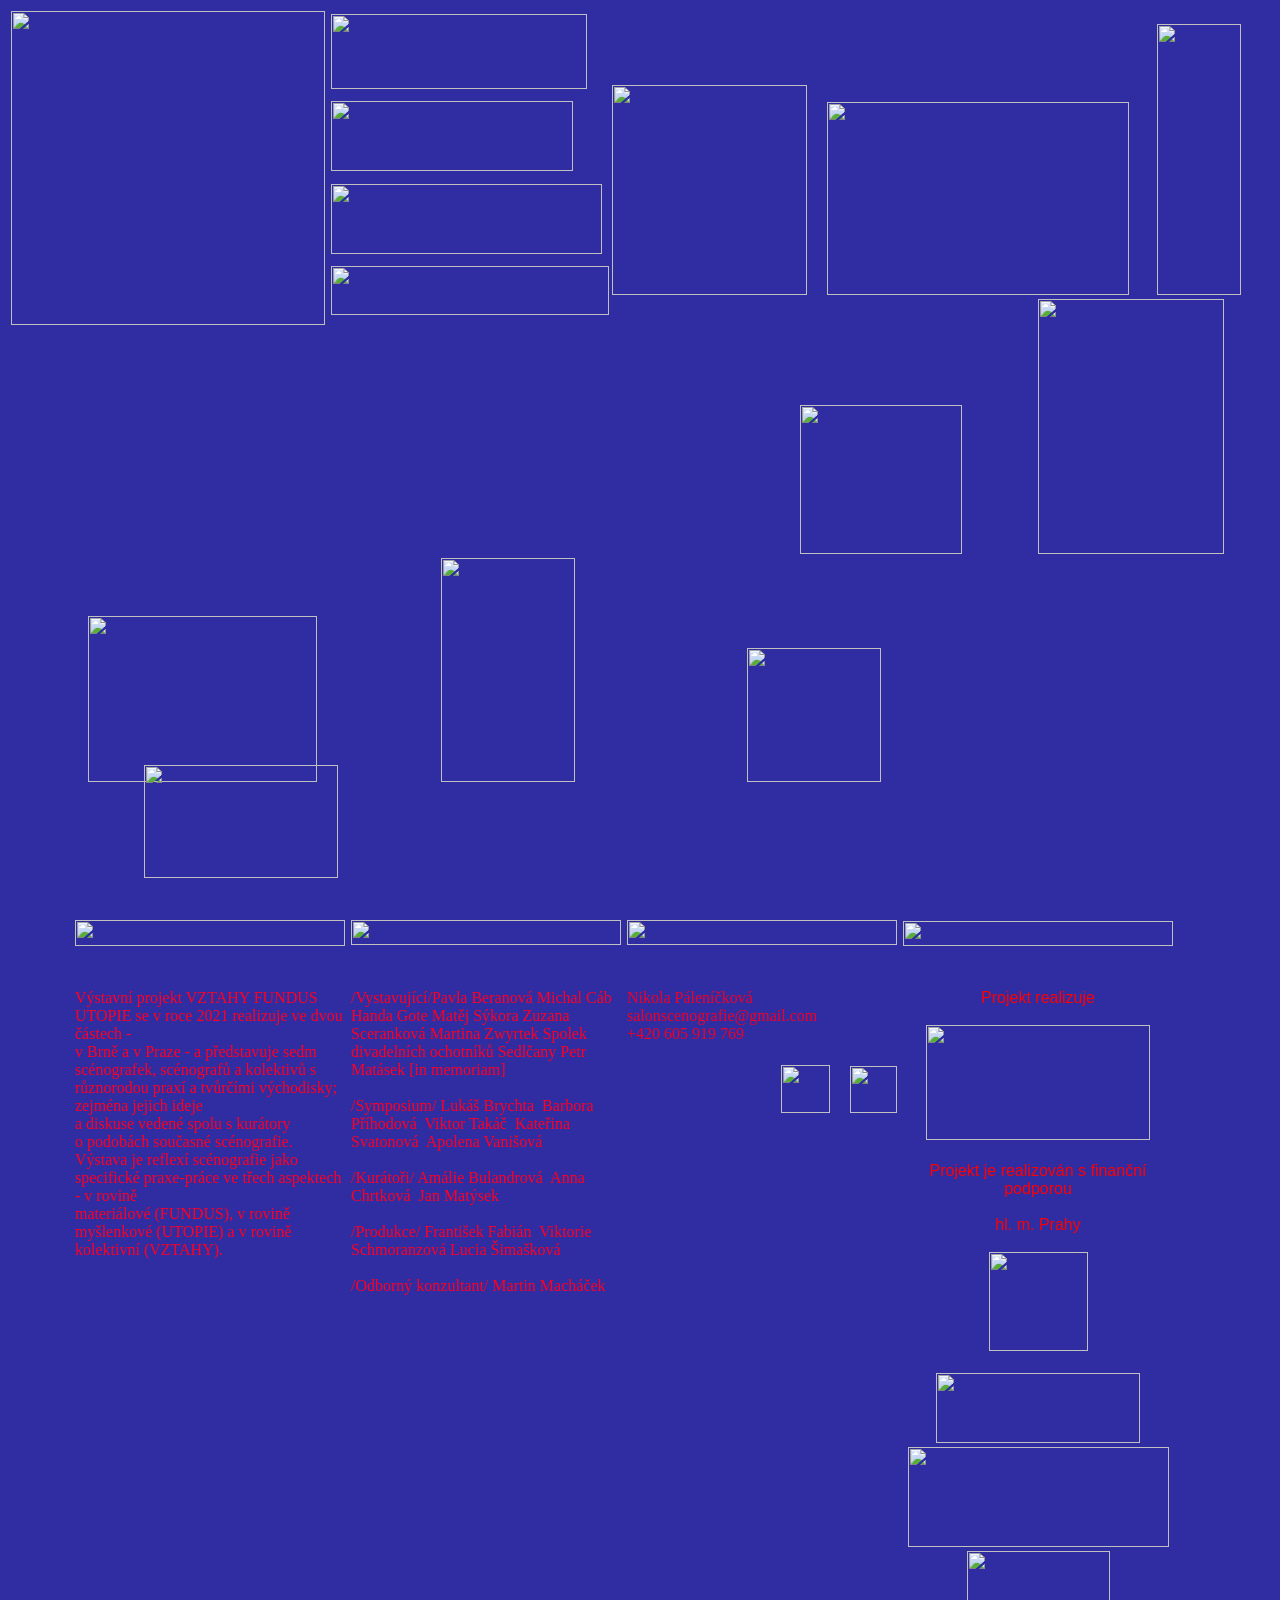
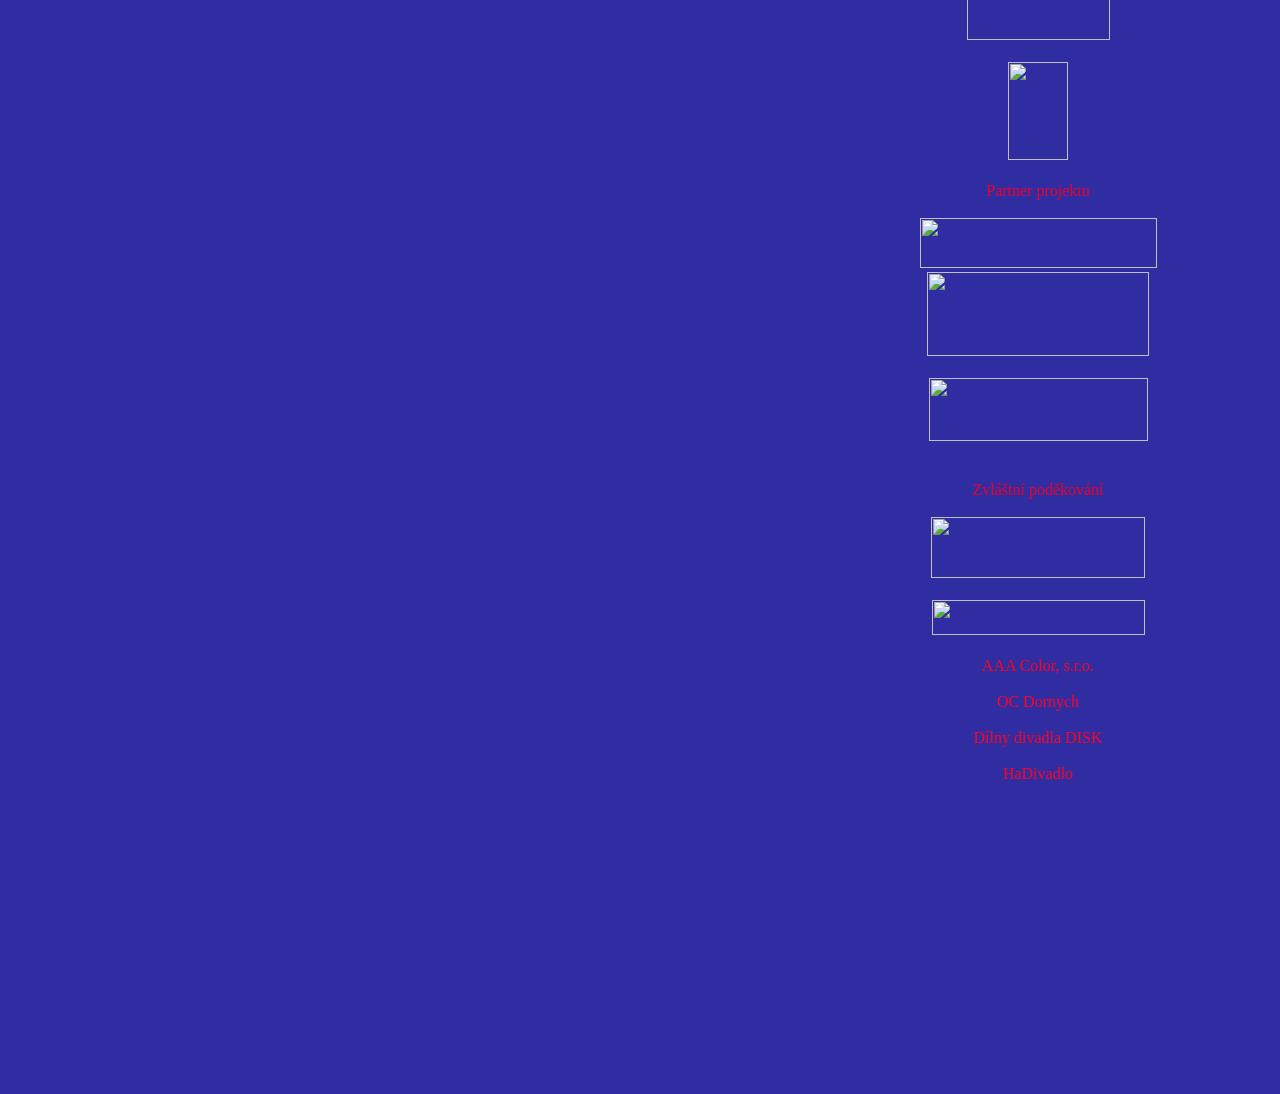
==== index.html @ d0ccf4d6 "Add files via upload" ====
<!DOCTYPE html><html>  <head>    <meta http-equiv="content-type" content="text/html; charset=windows-1252">    <title>VZTAHY FUNDUS UTOPIE Sal�n &#269;esk� sc�nografie</title>    <meta name="viewport" content="width=device-width, initial-scale=1.0">    <meta http-equiv="X-UA-Compatible" content="IE=edge,chrome=1">    <meta name="HandheldFriendly" content="true">    <link rel="stylesheet" type="text/css" href="basic.css">    <link type="text/css" rel="stylesheet" href="css-drag2-untitled.css">    <meta name="viewport" content="width=device-width, initial-scale=1">    <style>       @font-face {   font-family: myFirstFont;   src: url(Roobert-Regular.woff);}* {   font-family: myFirstFont;}      .loga {    width: 100%;    }    .row:after {    content: "";    display: table;    clear: both;    }           #box {  background-color: ;       width: 100%;  border: ;  padding: 0px;  margin: 20px;}.navigation{    height:100%;    background-color:#302da2;    position:relative;}                        </style> </head>  <body style="                                                                                                                                                                                                                          background-color:#302da2;">    <div style="position: fixed; z-index: -99; width: 100%; height: 100%"><iframe        src="https://www.youtube.com/embed/ByPYQpP7WYk?autoplay=1&amp;loop=1&amp;&amp;mute=1;"        height="100%"        frameborder="0"        width="100%"></iframe>&nbsp;
      &nbsp;&nbsp; </div>    <div>      <table style="float: left">        <tbody>          <tr>            <td style="text-align: left;"><img src="nadpis%20H1.png" alt="" style="width: 314px; height: 314px;"></td>          </tr>        </tbody>      </table>      <table>      </table>      <table style="float: left; width: 264px; height: 316px;" border="0">        <tbody>          <tr>            <td style="text-align: left;"><img src="rozdeleny%20text%20klikaci.png"                alt=""                style="width: 256px; height: 75px;"></td>          </tr>          <tr>            <td style="width: 456px; text-align: left;"><a href="Vztahy%20Fundus%20Utopie%20Praha.html"><img                  src="text%20na%20homapage_2%20proklik_vystava%20Praha.png"                  alt=""                  style="width: 242px; height: 70px;"></a></td>          </tr>          <tr>            <td><a href="Vy%CC%81stava.html"><img src="text%20na%20homapage_3%20proklik_vystava%20brno.png"                  alt=""                  style="width: 271px; height: 70px;"></a></td>          </tr>          <tr>            <td><a href="Sympozium%20poloc%CC%8Cas%20rozpadu%205.1.html"><img src="text%20na%20homapage_4proklik_symposium.png"                  alt=""                  style="width: 278px; height: 49px;"></a></td>          </tr>        </tbody>      </table>      <p style="text-align: left;"><a href="Handa%20Gote.html"><img src="Handa%20Gote.png"            alt=""            style="width: 195px; height: 210px;"></a>&nbsp;
        &nbsp;&nbsp; <a href="Zuzana%20Scerankova.html"><img src="Zuzana%20Scerankova.png"            alt=""            style="width: 302px; height: 193px;"></a>&nbsp;&nbsp;&nbsp;&nbsp;&nbsp;&nbsp;
        <a href="Pavla%20Beranova%CC%81.html"><img src="Pavla%20Beranova.png" alt=""            style="width: 84px; height: 271px;"></a>&nbsp;&nbsp;&nbsp;&nbsp;&nbsp;&nbsp;&nbsp;&nbsp;&nbsp;&nbsp;&nbsp;&nbsp;&nbsp;&nbsp;&nbsp;&nbsp;&nbsp;&nbsp;&nbsp;&nbsp;&nbsp;&nbsp;&nbsp;&nbsp;&nbsp;&nbsp;&nbsp;&nbsp;&nbsp;&nbsp;&nbsp;&nbsp;&nbsp;&nbsp;&nbsp;&nbsp;&nbsp;&nbsp;&nbsp;&nbsp;&nbsp;&nbsp;&nbsp;&nbsp;&nbsp;&nbsp;
        <a href="Michal%20Ca%CC%81b.html"><img src="Michal%20Cab.png" alt="" style="width: 162px; height: 149px;"></a>&nbsp;&nbsp;&nbsp;&nbsp;&nbsp;&nbsp;&nbsp;&nbsp;&nbsp;&nbsp;&nbsp;&nbsp;&nbsp;&nbsp;&nbsp;&nbsp;&nbsp;&nbsp;
        <a href="Mate%CC%8Cj%20Sy%CC%81kora.html"><img src="Matej%20Sykora.png"            alt=""            style="width: 186px; height: 255px;"></a>&nbsp;&nbsp;&nbsp;
        &nbsp; &nbsp; &nbsp; &nbsp; &nbsp; &nbsp; &nbsp; &nbsp; &nbsp; &nbsp;        &nbsp; &nbsp; &nbsp; &nbsp; <a href="Martina%20Zwyrtek.html"><img src="Martina%20Zwyrtek.png"            alt=""            style="width: 229px; height: 166px;"></a>&nbsp;
        &nbsp; &nbsp; &nbsp; &nbsp; &nbsp; &nbsp; &nbsp; &nbsp; &nbsp; &nbsp;        &nbsp; &nbsp; &nbsp;&nbsp;&nbsp;&nbsp; <a href="Ochotni%CC%81ci%20Sedlc%CC%8Cany.html"><img            src="Spolek%20Seldcany.png"            alt=""            style="width: 134px; height: 224px;"></a>&nbsp;&nbsp;&nbsp;&nbsp;&nbsp;&nbsp;&nbsp;&nbsp;&nbsp;&nbsp;&nbsp;&nbsp;&nbsp;&nbsp;&nbsp;&nbsp;&nbsp;&nbsp;&nbsp;&nbsp;&nbsp;&nbsp;&nbsp;&nbsp;&nbsp;&nbsp;&nbsp;&nbsp;&nbsp;&nbsp;&nbsp;&nbsp;&nbsp;&nbsp;&nbsp;&nbsp;&nbsp;&nbsp;&nbsp;&nbsp;&nbsp;&nbsp;
        <a href="Petr%20Mata%CC%81sek.html"><img src="Petr%20Matasek.png" alt=""            style="width: 134px; height: 134px;"></a></p>    </div>    <div><br>    </div>    <div>      &nbsp;&nbsp;&nbsp;&nbsp;&nbsp;&nbsp;&nbsp;&nbsp;&nbsp;&nbsp;&nbsp;&nbsp;&nbsp;&nbsp;&nbsp;&nbsp;&nbsp;&nbsp;&nbsp;&nbsp;&nbsp;&nbsp;
      <div class="navigation">        <div id="box">          <div> </div>          <br>          <div class="alert"><br>            <div class="row" style="margin-top: -157px; margin-left: 44px;">              <div class="column left" style="margin-left: 13px; width: 326px; margin-top: 67px;">                <div style="text-align: justify;"><span style="color: #ff0422;"><br>                  </span></div>                <div style="text-align: justify;"><span style="color: #ff0422;"><br>                  </span></div>                <div style="text-align: justify;"><br>                </div>                <div style="text-align: justify;"><br>                  <div><br>                    <br>                    <br>                    <br>                  </div>                </div>                <div style="text-align: justify;"><span style="color: #ff0422;"><br>                  </span></div>                <div style="text-align: justify;"><span style="color: #ff0422;"><br>                  </span></div>                <div style="text-align: justify;"><span style="color: #ff0422;"><br>                  </span></div>                <div style="text-align: justify;"><span style="color: #ff0422;"><br>                  </span></div>                <div style="text-align: justify;"><span style="color: #ff0422;"><br>                  </span></div>                <div style="text-align: justify;"><span style="color: #ff0422;"><br>                  </span></div>                <div style="text-align: justify;"><span style="color: #ff0422;"><br>                  </span></div>                <div style="text-align: justify;"><span style="color: #ff0422;"><br>                  </span></div>                <div style="text-align: justify;"><span style="color: #ff0422;"><br>                  </span></div>                <br>              </div>              <div style="text-align: justify;"><span style="color: #ff0422;"><br>                </span></div>              <div style="text-align: justify;"><span style="color: #ff0422;"><br>                </span></div>              <div style="text-align: justify;"><span style="color: #ff0422;"><br>                </span></div>              <span style="color: #ff0022;"><br>              </span></div>            <div class="row" style="margin-top: -157px; margin-left: 44px;"><span                style="color: #ff0022;"><br>              </span></div>            <div class="row" style="margin-top: -157px; margin-left: 44px;"><span                style="color: #ff0022;"><br>              </span></div>            <div class="row" style="margin-top: -157px; margin-left: 44px;"><span                style="color: #ff0022;">&nbsp;&nbsp;
                &nbsp; &nbsp; &nbsp; &nbsp; &nbsp; &nbsp; &nbsp;&nbsp; </span><span                style="color: rgb(255, 4, 34); font-family: myFirstFont; font-size: medium; font-style: normal; font-variant-ligatures: normal; font-variant-caps: normal; font-weight: 400; letter-spacing: normal; orphans: 2; text-align: center; text-indent: 0px; text-transform: none; white-space: normal; widows: 2; word-spacing: 0px; -webkit-text-stroke-width: 0px; background-color: rgb(48, 45, 162); text-decoration-thickness: initial; text-decoration-style: initial; text-decoration-color: initial; display: inline !important; float: none;"><a                  href="Sce%CC%81nograficke%CC%81%20album.html"><img                    src="scenograficke%20album_button.png"                    alt=""                    style="width: 194px; height: 113px;"></a></span><span                style="color: #ff0422;"></span>              <div>                <table style="float: left; width: 246px; height: 363px;" border="0">                  <tbody>                    <tr>                      <td style="text-align: left; height: 99.5px; margin-left: -53px;"><img                          src="o%20projektu.png"                          alt=""                          style="width: 270px; height: 26px;"></td>                    </tr>                    <tr>                      <td style="margin-left: -45px; width: 287px;"><span style="color: #ff0022;">V�stavn�
                          projekt VZTAHY FUNDUS UTOPIE se v roce 2021 realizuje                          ve dvou &#269;�stech - <br>                          v Brn&#283; a v Praze - a p&#345;edstavuje sedm sc�nografek,                          sc�nograf&#367; a kolektiv&#367; s r&#367;znorodou prax� a tv&#367;r&#269;�mi                          v�chodisky; zejm�na jejich ideje <br>                          a diskuse veden� spolu s kur�tory <br>                          o podob�ch sou&#269;asn� sc�nografie.<br>                          V�stava je reflex� sc�nografie jako specifick�                          praxe-pr�ce ve t&#345;ech aspektech - v rovin&#283;<br>                          materi�lov� (FUNDUS), v rovin&#283; my�lenkov� (UTOPIE) a v                          rovin&#283; kolektivn� (VZTAHY).</span><br>                      </td>                    </tr>                  </tbody>                </table>                <table style="float: left; width: 236px;" border="0">                  <tbody>                    <tr>                      <td style="text-align: center; height: 99.5px;"><img src="tym.png"                          alt=""                          style="width: 270px; height: 25px;"></td>                    </tr>                    <tr>                      <td><span style="color: #ff0022;">/Vystavuj�c�/Pavla                          Beranov� Michal C�b Handa Gote Mat&#283;j S�kora Zuzana                          Scerankov� Martina Zwyrtek Spolek divadeln�ch                          ochotn�k&#367; Sedl&#269;any Petr Mat�sek [in memoriam] <br>                          <br>                          /Symposium/&#8232;Luk� Brychta&#8232; Barbora P&#345;�hodov�&#8232; Viktor                          Tak�&#269; &#8232;Kate&#345;ina Svatonov�&#8232; Apolena Vani�ov� <br>                          <br>                          /Kur�to&#345;i/&#8232;Am�lie Bulandrov�&#8232; Anna Chrtkov�&#8232; Jan                          Mat�sek <br>                          <br>                          /Produkce/&#8232;Franti�ek Fabi�n&#8232; Viktorie Schmoranzov�                          Lucia �ima�kov� <br>                          <br>                          /Odborn� konzultant/ Martin Mach�&#269;ek </span><span style="color: #ff0022;"></span><br>                      </td>                    </tr>                  </tbody>                </table>                <table style="float: left; width: 219px;" border="0">                  <tbody>                    <tr>                      <td style="text-align: center; height: 99.5px;"><img src="kontakt%20pro%20media.png"                          alt=""                          style="width: 270px; height: 25px;"></td>                    </tr>                    <tr>                      <td><span style="color: #ef0028;">Nikola P�len�&#269;kov�<br>                          salonscenografie@gmail.com<br>                          +420 605 919 769<br>                          &nbsp; </span><br>                      </td>                    </tr>                    <tr>                      <td style="text-align: right;"><a href="https://www.facebook.com/events/3943953302360945"                          target="_blank"><img                            src="facebook.png"                            alt=""                            style="width: 49px; height: 48px;"></a>&nbsp;&nbsp;&nbsp;&nbsp;
                        <a href="https://www.instagram.com/salon_ceske_scenografie/"                          target="_blank"><img                            src="instagram.png"                            alt=""                            style="width: 47px; height: 47px;"></a></td>                    </tr>                  </tbody>                </table>                <table style="float: left; width: 276px; height: 1373px;" border="0">                  <tbody>                    <tr>                      <td style="text-align: center; height: 100.167px;"><img src="partneri.png"                          alt=""                          style="width: 270px; height: 25px;"></td>                    </tr>                    <tr>                      <td style="width: 456px; text-align: center; height: 1261px;">                        <b style="font-weight:normal;" id="docs-internal-guid-89a474a0-7fff-2662-9bb1-04588af0dae1"><spanstyle="font-size:12pt;font-family:Arial;color:#ff0000;background-color:transparent;font-weight:400;font-style:normal;font-variant:normal;text-decoration:none;vertical-align:baseline;white-space:pre;white-space:pre-wrap;">Projekt realizuje<br><br><imgsrc="cosfad.png"alt=""style="width: 224px; height: 115px;"><br><br>Projekt je realizov�n s finan&#269;n� podporou<br><br>hl. m. Prahy<br><br><imgsrc="Logo_Praha.png"alt=""style="width: 99px; height: 99px;"><br><br></span></b><img                          src="statni%20fond%20kultury%20cr.png"                          alt=""                          style="width: 204px; height: 70px;"><img                          src="ministerstvo%20kultury.png"                          alt=""                          style="width: 261px; height: 100px;"><img                          src="logo%20IDU.png"                          alt=""                          style="width: 143px; height: 89px;"><br>                        <br>                        <img src="Perform%20%28projekt%20je%20realizovan%20za%20podpory%29.png"                          alt=""                          style="width: 60px; height: 98px;"><br>                        <br>                        <span style="font-family: myFirstFont; font-size: medium; font-style: normal; font-variant-ligatures: normal; font-variant-caps: normal; font-weight: 400; letter-spacing: normal; orphans: 2; text-align: center; text-indent: 0px; text-transform: none; white-space: normal; widows: 2; word-spacing: 0px; -webkit-text-stroke-width: 0px; background-color: rgb(48, 45, 162); text-decoration-thickness: initial; text-decoration-style: initial; text-decoration-color: initial; color: rgb(239, 0, 40);">Par</span><span                          style="font-family: myFirstFont; font-size: medium; font-style: normal; font-variant-ligatures: normal; font-variant-caps: normal; font-weight: 400; letter-spacing: normal; orphans: 2; text-align: center; text-indent: 0px; text-transform: none; white-space: normal; widows: 2; word-spacing: 0px; -webkit-text-stroke-width: 0px; background-color: rgb(48, 45, 162); text-decoration-thickness: initial; text-decoration-style: initial; text-decoration-color: initial; color: rgb(239, 0, 40);">tner
                          p</span><span style="font-family: myFirstFont; font-size: medium; font-style: normal; font-variant-ligatures: normal; font-variant-caps: normal; font-weight: 400; letter-spacing: normal; orphans: 2; text-align: center; text-indent: 0px; text-transform: none; white-space: normal; widows: 2; word-spacing: 0px; -webkit-text-stroke-width: 0px; background-color: rgb(48, 45, 162); text-decoration-thickness: initial; text-decoration-style: initial; text-decoration-color: initial; color: rgb(239, 0, 40);">roje</span><span                          style="font-family: myFirstFont; font-size: medium; font-style: normal; font-variant-ligatures: normal; font-variant-caps: normal; font-weight: 400; letter-spacing: normal; orphans: 2; text-align: center; text-indent: 0px; text-transform: none; white-space: normal; widows: 2; word-spacing: 0px; -webkit-text-stroke-width: 0px; background-color: rgb(48, 45, 162); text-decoration-thickness: initial; text-decoration-style: initial; text-decoration-color: initial; color: rgb(239, 0, 40);">ktu<br>                          <br>                          <img src="logo_Alta.png" alt="" style="width: 237px; height: 50px;"><br>                        </span><img src="teren.png" alt="" style="width: 222px; height: 84px;"><br>                        <br>                        <img src="CED%20%28partner%20projektu%29%20kopie.png" alt=""                          style="width: 219px; height: 63px;"><br>                        <span style="color: rgb(239, 0, 40); font-family: myFirstFont; font-size: medium; font-style: normal; font-variant-ligatures: normal; font-variant-caps: normal; font-weight: 400; letter-spacing: normal; orphans: 2; text-align: center; text-indent: 0px; text-transform: none; white-space: normal; widows: 2; word-spacing: 0px; -webkit-text-stroke-width: 0px; background-color: rgb(48, 45, 162); text-decoration-thickness: initial; text-decoration-style: initial; text-decoration-color: initial; display: inline !important; float: none;"><br>                          <br>                        </span><span style="color: rgb(239, 0, 40); font-family: myFirstFont; font-size: medium; font-style: normal; font-variant-ligatures: normal; font-variant-caps: normal; font-weight: 400; letter-spacing: normal; orphans: 2; text-align: center; text-indent: 0px; text-transform: none; white-space: normal; widows: 2; word-spacing: 0px; -webkit-text-stroke-width: 0px; background-color: rgb(48, 45, 162); text-decoration-thickness: initial; text-decoration-style: initial; text-decoration-color: initial; display: inline !important; float: none;">Zvl�tn�
                          pod&#283;kov�n�<br>                          <br>                        </span><img src="NdB.png" alt="" style="width: 214px; height: 61px;"><br>                        <br>                        <img src="logoND_cervena.png" alt="" style="width: 213px; height: 35px;"><br>                        <span style="color: rgb(255, 4, 34); font-family: myFirstFont; font-size: medium; font-style: normal; font-variant-ligatures: normal; font-variant-caps: normal; font-weight: 400; letter-spacing: normal; orphans: 2; text-align: center; text-indent: 0px; text-transform: none; white-space: normal; widows: 2; word-spacing: 0px; -webkit-text-stroke-width: 0px; background-color: rgb(48, 45, 162); text-decoration-thickness: initial; text-decoration-style: initial; text-decoration-color: initial; display: inline !important; float: none;"><br>                          AAA Color, s.r.o.<br>                          <br>                          OC Dornych <br>                          <br>                          D�lny divadla DISK<br>                          <br>                          HaDivadlo<br>                          <br>                          <br>                          <br>                          <br>                          <br>                          <br>                          <br>                          <br>                          <br>                          <br>                          <br>                          <br>                          <br>                          <br>                          <br>                          <br>                        </span></td>                    </tr>                  </tbody>                </table>              </div>            </div>          </div>        </div>      </div>    </div>  </body></html>
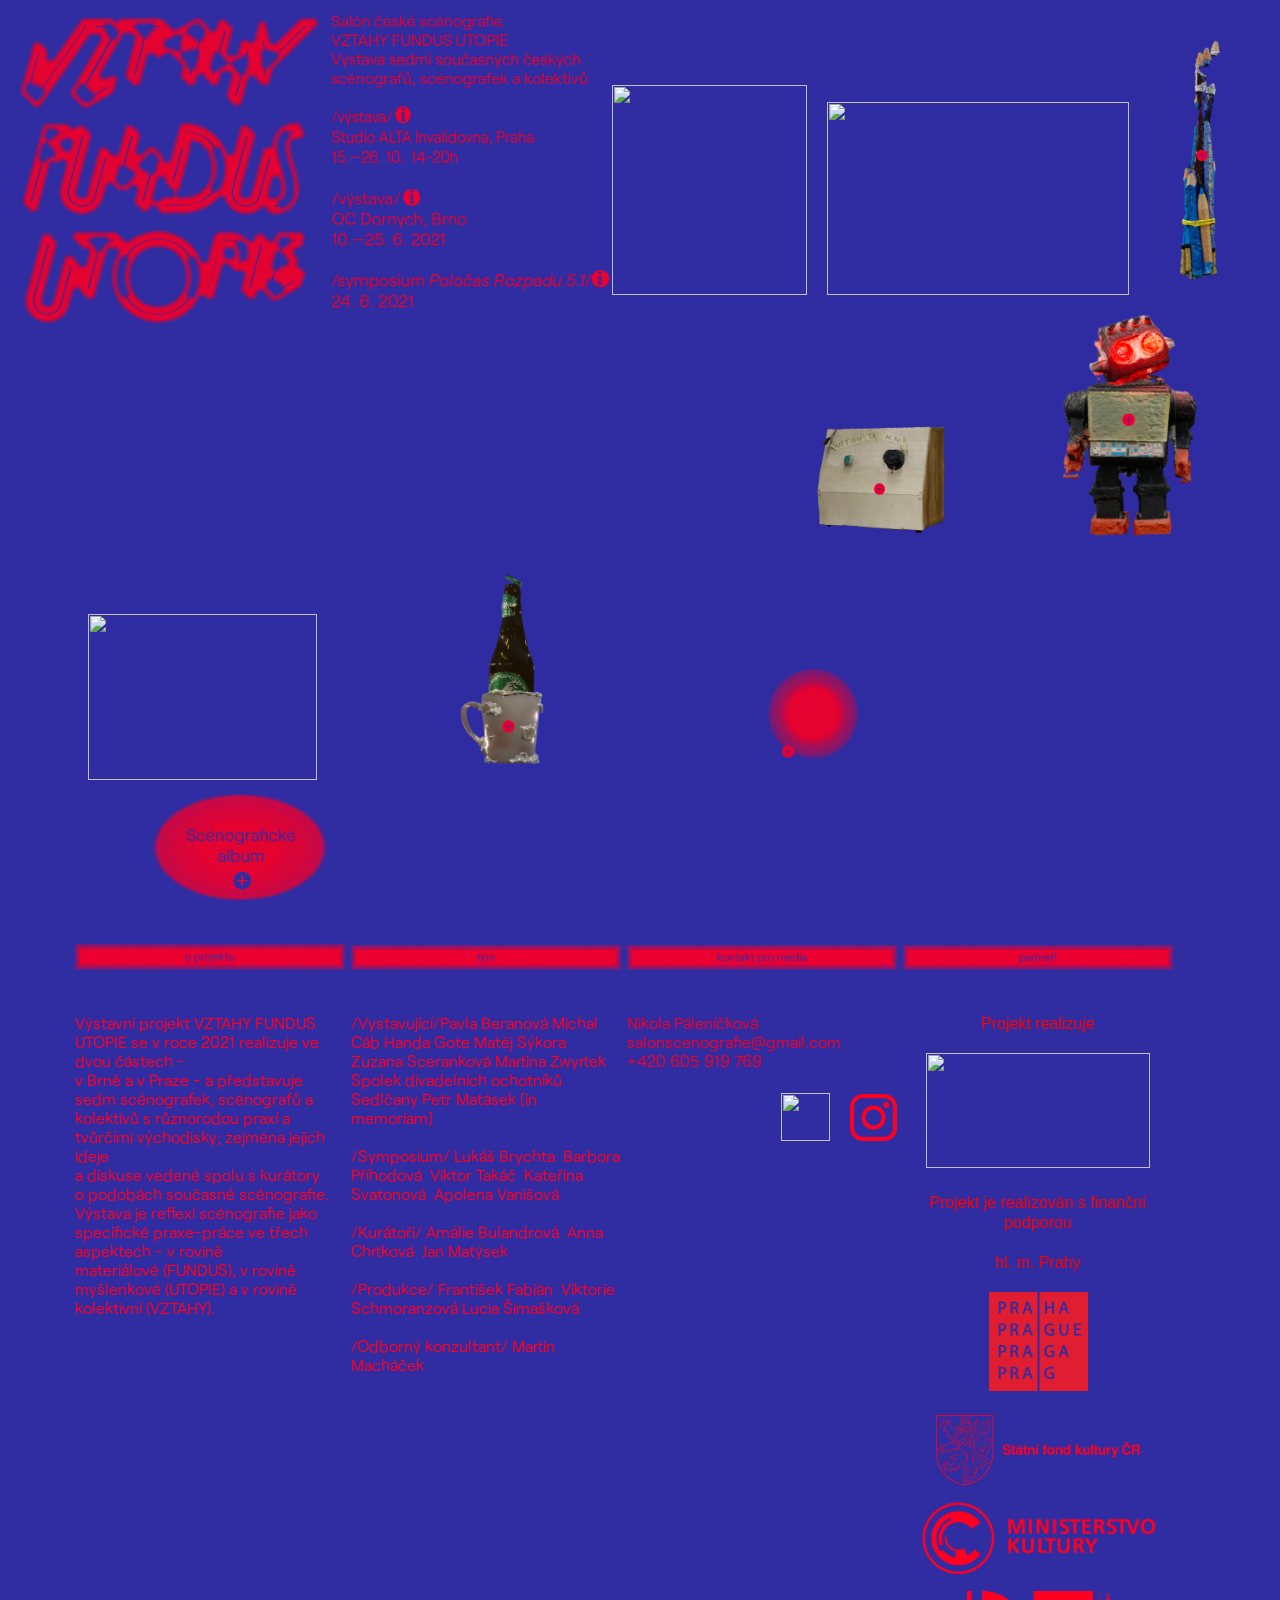
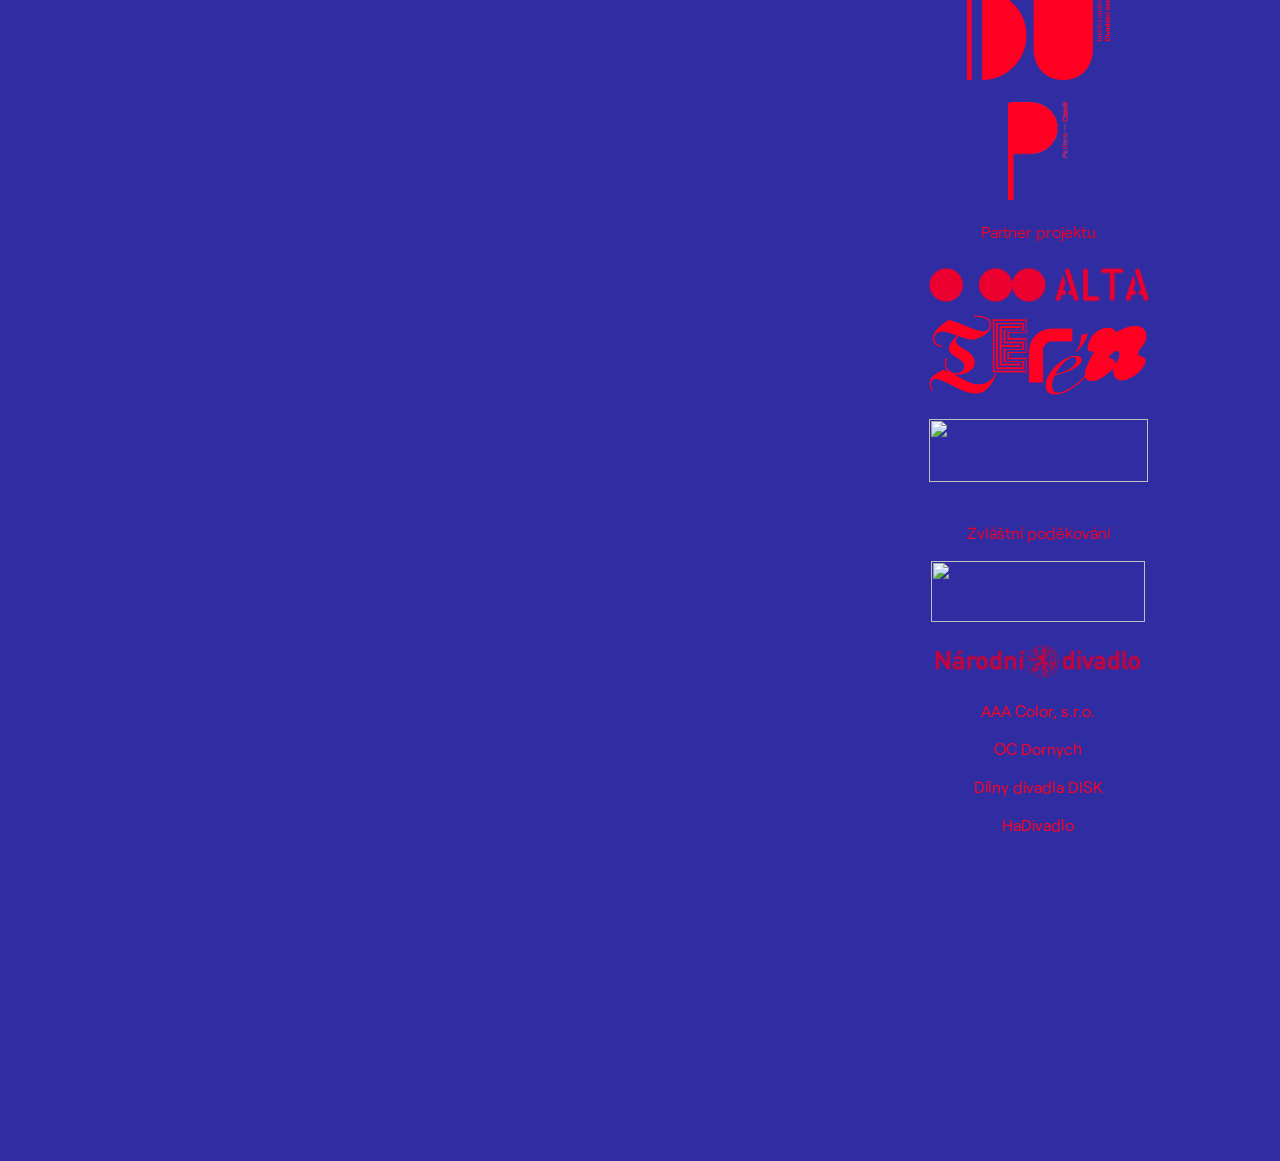
==== commit 546ac993: "Add files via upload" ====
--- a/index.html
+++ b/index.html
@@ -1,354 +1,354 @@
-<!DOCTYPE html>-<html>-  <head>-    <meta http-equiv="content-type" content="text/html; charset=windows-1252">-    <title>VZTAHY FUNDUS UTOPIE Sal�n &#269;esk� sc�nografie</title>-    <meta name="viewport" content="width=device-width, initial-scale=1.0">-    <meta http-equiv="X-UA-Compatible" content="IE=edge,chrome=1">-    <meta name="HandheldFriendly" content="true">-    <link rel="stylesheet" type="text/css" href="basic.css">-    <link type="text/css" rel="stylesheet" href="css-drag2-untitled.css">-    <meta name="viewport" content="width=device-width, initial-scale=1">-    <style> -      -@font-face {-   font-family: myFirstFont;-   src: url(Roobert-Regular.woff);-}--* {-   font-family: myFirstFont;-}-      --.loga {-    width: 100%;-    }--    .row:after {-    content: "";-    display: table;-    clear: both;-    }-      -     #box {-  background-color: ;-       width: 100%;-  border: ;-  padding: 0px;-  margin: 20px;-}-.navigation{-    height:100%;-    background-color:#302da2;-    position:relative;-}-      -      ----      -      ---</style> </head>-  <body style="                                                                                                                                                                                                                          background-color:#302da2;">-    <div style="position: fixed; z-index: -99; width: 100%; height: 100%"><iframe-        src="https://www.youtube.com/embed/ByPYQpP7WYk?autoplay=1&amp;loop=1&amp;&amp;mute=1;"-        height="100%"-        frameborder="0"+<!DOCTYPE html>
+<html>
+  <head>
+    <meta http-equiv="content-type" content="text/html; charset=windows-1252">
+    <title>VZTAHY FUNDUS UTOPIE Sal�n &#269;esk� sc�nografie</title>
+    <meta name="viewport" content="width=device-width, initial-scale=1.0">
+    <meta http-equiv="X-UA-Compatible" content="IE=edge,chrome=1">
+    <meta name="HandheldFriendly" content="true">
+    <link rel="stylesheet" type="text/css" href="basic.css">
+    <link type="text/css" rel="stylesheet" href="css-drag2-untitled.css">
+    <meta name="viewport" content="width=device-width, initial-scale=1">
+    <style> 
+      
+@font-face {
+   font-family: myFirstFont;
+   src: url(Roobert-Regular.woff);
+}
+
+* {
+   font-family: myFirstFont;
+}
+      
+
+.loga {
+    width: 100%;
+    }
+
+    .row:after {
+    content: "";
+    display: table;
+    clear: both;
+    }
+      
+     #box {
+  background-color: ;
+       width: 100%;
+  border: ;
+  padding: 0px;
+  margin: 20px;
+}
+.navigation{
+    height:100%;
+    background-color:#302da2;
+    position:relative;
+}
+      
+      
+
+
+
+      
+      
+
+
+</style> </head>
+  <body style="                                                                                                                                                                                                                          background-color:#302da2;">
+    <div style="position: fixed; z-index: -99; width: 100%; height: 100%"><iframe
+        src="https://www.youtube.com/embed/ByPYQpP7WYk?autoplay=1&amp;loop=1&amp;&amp;mute=1;"
+        height="100%"
+        frameborder="0"
         width="100%"></iframe>&nbsp;
-      &nbsp;&nbsp; </div>-    <div>-      <table style="float: left">-        <tbody>-          <tr>-            <td style="text-align: left;"><img src="nadpis%20H1.png" alt="" style="width: 314px; height: 314px;"></td>-          </tr>-        </tbody>-      </table>-      <table>-      </table>-      <table style="float: left; width: 264px; height: 316px;" border="0">-        <tbody>-          <tr>-            <td style="text-align: left;"><img src="rozdeleny%20text%20klikaci.png"-                alt=""-                style="width: 256px; height: 75px;"></td>-          </tr>-          <tr>-            <td style="width: 456px; text-align: left;"><a href="Vztahy%20Fundus%20Utopie%20Praha.html"><img-                  src="text%20na%20homapage_2%20proklik_vystava%20Praha.png"-                  alt=""-                  style="width: 242px; height: 70px;"></a></td>-          </tr>-          <tr>-            <td><a href="Vy%CC%81stava.html"><img src="text%20na%20homapage_3%20proklik_vystava%20brno.png"-                  alt=""-                  style="width: 271px; height: 70px;"></a></td>-          </tr>-          <tr>-            <td><a href="Sympozium%20poloc%CC%8Cas%20rozpadu%205.1.html"><img src="text%20na%20homapage_4proklik_symposium.png"-                  alt=""-                  style="width: 278px; height: 49px;"></a></td>-          </tr>-        </tbody>-      </table>-      <p style="text-align: left;"><a href="Handa%20Gote.html"><img src="Handa%20Gote.png"-            alt=""+      &nbsp;&nbsp; </div>
+    <div>
+      <table style="float: left">
+        <tbody>
+          <tr>
+            <td style="text-align: left;"><img src="nadpis%20H1.png" alt="" style="width: 314px; height: 314px;"></td>
+          </tr>
+        </tbody>
+      </table>
+      <table>
+      </table>
+      <table style="float: left; width: 264px; height: 316px;" border="0">
+        <tbody>
+          <tr>
+            <td style="text-align: left;"><img src="rozdeleny%20text%20klikaci.png"
+                alt=""
+                style="width: 256px; height: 75px;"></td>
+          </tr>
+          <tr>
+            <td style="width: 456px; text-align: left;"><a href="Vztahy%20Fundus%20Utopie%20Praha.html"><img
+                  src="text%20na%20homapage_2%20proklik_vystava%20Praha.png"
+                  alt=""
+                  style="width: 242px; height: 70px;"></a></td>
+          </tr>
+          <tr>
+            <td><a href="Vy%CC%81stava.html"><img src="text%20na%20homapage_3%20proklik_vystava%20brno.png"
+                  alt=""
+                  style="width: 271px; height: 70px;"></a></td>
+          </tr>
+          <tr>
+            <td><a href="Sympozium%20poloc%CC%8Cas%20rozpadu%205.1.html"><img src="text%20na%20homapage_4proklik_symposium.png"
+                  alt=""
+                  style="width: 278px; height: 49px;"></a></td>
+          </tr>
+        </tbody>
+      </table>
+      <p style="text-align: left;"><a href="Handa%20Gote.html"><img src="Handa%20Gote.png"
+            alt=""
             style="width: 195px; height: 210px;"></a>&nbsp;
-        &nbsp;&nbsp; <a href="Zuzana%20Scerankova.html"><img src="Zuzana%20Scerankova.png"-            alt=""+        &nbsp;&nbsp; <a href="Zuzana%20Scerankova.html"><img src="Zuzana%20Scerankova.png"
+            alt=""
             style="width: 302px; height: 193px;"></a>&nbsp;&nbsp;&nbsp;&nbsp;&nbsp;&nbsp;
-        <a href="Pavla%20Beranova%CC%81.html"><img src="Pavla%20Beranova.png" alt=""+        <a href="Pavla%20Beranova%CC%81.html"><img src="Pavla%20Beranova.png" alt=""
             style="width: 84px; height: 271px;"></a>&nbsp;&nbsp;&nbsp;&nbsp;&nbsp;&nbsp;&nbsp;&nbsp;&nbsp;&nbsp;&nbsp;&nbsp;&nbsp;&nbsp;&nbsp;&nbsp;&nbsp;&nbsp;&nbsp;&nbsp;&nbsp;&nbsp;&nbsp;&nbsp;&nbsp;&nbsp;&nbsp;&nbsp;&nbsp;&nbsp;&nbsp;&nbsp;&nbsp;&nbsp;&nbsp;&nbsp;&nbsp;&nbsp;&nbsp;&nbsp;&nbsp;&nbsp;&nbsp;&nbsp;&nbsp;&nbsp;
         <a href="Michal%20Ca%CC%81b.html"><img src="Michal%20Cab.png" alt="" style="width: 162px; height: 149px;"></a>&nbsp;&nbsp;&nbsp;&nbsp;&nbsp;&nbsp;&nbsp;&nbsp;&nbsp;&nbsp;&nbsp;&nbsp;&nbsp;&nbsp;&nbsp;&nbsp;&nbsp;&nbsp;
-        <a href="Mate%CC%8Cj%20Sy%CC%81kora.html"><img src="Matej%20Sykora.png"-            alt=""+        <a href="Mate%CC%8Cj%20Sy%CC%81kora.html"><img src="Matej%20Sykora.png"
+            alt=""
             style="width: 186px; height: 255px;"></a>&nbsp;&nbsp;&nbsp;
-        &nbsp; &nbsp; &nbsp; &nbsp; &nbsp; &nbsp; &nbsp; &nbsp; &nbsp; &nbsp;-        &nbsp; &nbsp; &nbsp; &nbsp; <a href="Martina%20Zwyrtek.html"><img src="Martina%20Zwyrtek.png"-            alt=""+        &nbsp; &nbsp; &nbsp; &nbsp; &nbsp; &nbsp; &nbsp; &nbsp; &nbsp; &nbsp;
+        &nbsp; &nbsp; &nbsp; &nbsp; <a href="Martina%20Zwyrtek.html"><img src="Martina%20Zwyrtek.png"
+            alt=""
             style="width: 229px; height: 166px;"></a>&nbsp;
-        &nbsp; &nbsp; &nbsp; &nbsp; &nbsp; &nbsp; &nbsp; &nbsp; &nbsp; &nbsp;-        &nbsp; &nbsp; &nbsp;&nbsp;&nbsp;&nbsp; <a href="Ochotni%CC%81ci%20Sedlc%CC%8Cany.html"><img-            src="Spolek%20Seldcany.png"-            alt=""+        &nbsp; &nbsp; &nbsp; &nbsp; &nbsp; &nbsp; &nbsp; &nbsp; &nbsp; &nbsp;
+        &nbsp; &nbsp; &nbsp;&nbsp;&nbsp;&nbsp; <a href="Ochotni%CC%81ci%20Sedlc%CC%8Cany.html"><img
+            src="Spolek%20Seldcany.png"
+            alt=""
             style="width: 134px; height: 224px;"></a>&nbsp;&nbsp;&nbsp;&nbsp;&nbsp;&nbsp;&nbsp;&nbsp;&nbsp;&nbsp;&nbsp;&nbsp;&nbsp;&nbsp;&nbsp;&nbsp;&nbsp;&nbsp;&nbsp;&nbsp;&nbsp;&nbsp;&nbsp;&nbsp;&nbsp;&nbsp;&nbsp;&nbsp;&nbsp;&nbsp;&nbsp;&nbsp;&nbsp;&nbsp;&nbsp;&nbsp;&nbsp;&nbsp;&nbsp;&nbsp;&nbsp;&nbsp;
-        <a href="Petr%20Mata%CC%81sek.html"><img src="Petr%20Matasek.png" alt=""-            style="width: 134px; height: 134px;"></a></p>-    </div>-    <div><br>-    </div>-    <div>+        <a href="Petr%20Mata%CC%81sek.html"><img src="Petr%20Matasek.png" alt=""
+            style="width: 134px; height: 134px;"></a></p>
+    </div>
+    <div><br>
+    </div>
+    <div>
       &nbsp;&nbsp;&nbsp;&nbsp;&nbsp;&nbsp;&nbsp;&nbsp;&nbsp;&nbsp;&nbsp;&nbsp;&nbsp;&nbsp;&nbsp;&nbsp;&nbsp;&nbsp;&nbsp;&nbsp;&nbsp;&nbsp;
-      <div class="navigation">-        <div id="box">-          <div> </div>-          <br>-          <div class="alert"><br>-            <div class="row" style="margin-top: -157px; margin-left: 44px;">-              <div class="column left" style="margin-left: 13px; width: 326px; margin-top: 67px;">-                <div style="text-align: justify;"><span style="color: #ff0422;"><br>-                  </span></div>-                <div style="text-align: justify;"><span style="color: #ff0422;"><br>-                  </span></div>-                <div style="text-align: justify;"><br>-                </div>-                <div style="text-align: justify;"><br>-                  <div><br>-                    <br>-                    <br>-                    <br>-                  </div>-                </div>-                <div style="text-align: justify;"><span style="color: #ff0422;"><br>-                  </span></div>-                <div style="text-align: justify;"><span style="color: #ff0422;"><br>-                  </span></div>-                <div style="text-align: justify;"><span style="color: #ff0422;"><br>-                  </span></div>-                <div style="text-align: justify;"><span style="color: #ff0422;"><br>-                  </span></div>-                <div style="text-align: justify;"><span style="color: #ff0422;"><br>-                  </span></div>-                <div style="text-align: justify;"><span style="color: #ff0422;"><br>-                  </span></div>-                <div style="text-align: justify;"><span style="color: #ff0422;"><br>-                  </span></div>-                <div style="text-align: justify;"><span style="color: #ff0422;"><br>-                  </span></div>-                <div style="text-align: justify;"><span style="color: #ff0422;"><br>-                  </span></div>-                <br>-              </div>-              <div style="text-align: justify;"><span style="color: #ff0422;"><br>-                </span></div>-              <div style="text-align: justify;"><span style="color: #ff0422;"><br>-                </span></div>-              <div style="text-align: justify;"><span style="color: #ff0422;"><br>-                </span></div>-              <span style="color: #ff0022;"><br>-              </span></div>-            <div class="row" style="margin-top: -157px; margin-left: 44px;"><span-                style="color: #ff0022;"><br>-              </span></div>-            <div class="row" style="margin-top: -157px; margin-left: 44px;"><span-                style="color: #ff0022;"><br>-              </span></div>-            <div class="row" style="margin-top: -157px; margin-left: 44px;"><span+      <div class="navigation">
+        <div id="box">
+          <div> </div>
+          <br>
+          <div class="alert"><br>
+            <div class="row" style="margin-top: -157px; margin-left: 44px;">
+              <div class="column left" style="margin-left: 13px; width: 326px; margin-top: 67px;">
+                <div style="text-align: justify;"><span style="color: #ff0422;"><br>
+                  </span></div>
+                <div style="text-align: justify;"><span style="color: #ff0422;"><br>
+                  </span></div>
+                <div style="text-align: justify;"><br>
+                </div>
+                <div style="text-align: justify;"><br>
+                  <div><br>
+                    <br>
+                    <br>
+                    <br>
+                  </div>
+                </div>
+                <div style="text-align: justify;"><span style="color: #ff0422;"><br>
+                  </span></div>
+                <div style="text-align: justify;"><span style="color: #ff0422;"><br>
+                  </span></div>
+                <div style="text-align: justify;"><span style="color: #ff0422;"><br>
+                  </span></div>
+                <div style="text-align: justify;"><span style="color: #ff0422;"><br>
+                  </span></div>
+                <div style="text-align: justify;"><span style="color: #ff0422;"><br>
+                  </span></div>
+                <div style="text-align: justify;"><span style="color: #ff0422;"><br>
+                  </span></div>
+                <div style="text-align: justify;"><span style="color: #ff0422;"><br>
+                  </span></div>
+                <div style="text-align: justify;"><span style="color: #ff0422;"><br>
+                  </span></div>
+                <div style="text-align: justify;"><span style="color: #ff0422;"><br>
+                  </span></div>
+                <br>
+              </div>
+              <div style="text-align: justify;"><span style="color: #ff0422;"><br>
+                </span></div>
+              <div style="text-align: justify;"><span style="color: #ff0422;"><br>
+                </span></div>
+              <div style="text-align: justify;"><span style="color: #ff0422;"><br>
+                </span></div>
+              <span style="color: #ff0022;"><br>
+              </span></div>
+            <div class="row" style="margin-top: -157px; margin-left: 44px;"><span
+                style="color: #ff0022;"><br>
+              </span></div>
+            <div class="row" style="margin-top: -157px; margin-left: 44px;"><span
+                style="color: #ff0022;"><br>
+              </span></div>
+            <div class="row" style="margin-top: -157px; margin-left: 44px;"><span
                 style="color: #ff0022;">&nbsp;&nbsp;
-                &nbsp; &nbsp; &nbsp; &nbsp; &nbsp; &nbsp; &nbsp;&nbsp; </span><span-                style="color: rgb(255, 4, 34); font-family: myFirstFont; font-size: medium; font-style: normal; font-variant-ligatures: normal; font-variant-caps: normal; font-weight: 400; letter-spacing: normal; orphans: 2; text-align: center; text-indent: 0px; text-transform: none; white-space: normal; widows: 2; word-spacing: 0px; -webkit-text-stroke-width: 0px; background-color: rgb(48, 45, 162); text-decoration-thickness: initial; text-decoration-style: initial; text-decoration-color: initial; display: inline !important; float: none;"><a-                  href="Sce%CC%81nograficke%CC%81%20album.html"><img-                    src="scenograficke%20album_button.png"-                    alt=""-                    style="width: 194px; height: 113px;"></a></span><span-                style="color: #ff0422;"></span>-              <div>-                <table style="float: left; width: 246px; height: 363px;" border="0">-                  <tbody>-                    <tr>-                      <td style="text-align: left; height: 99.5px; margin-left: -53px;"><img-                          src="o%20projektu.png"-                          alt=""-                          style="width: 270px; height: 26px;"></td>-                    </tr>-                    <tr>+                &nbsp; &nbsp; &nbsp; &nbsp; &nbsp; &nbsp; &nbsp;&nbsp; </span><span
+                style="color: rgb(255, 4, 34); font-family: myFirstFont; font-size: medium; font-style: normal; font-variant-ligatures: normal; font-variant-caps: normal; font-weight: 400; letter-spacing: normal; orphans: 2; text-align: center; text-indent: 0px; text-transform: none; white-space: normal; widows: 2; word-spacing: 0px; -webkit-text-stroke-width: 0px; background-color: rgb(48, 45, 162); text-decoration-thickness: initial; text-decoration-style: initial; text-decoration-color: initial; display: inline !important; float: none;"><a
+                  href="Sce%CC%81nograficke%CC%81%20album.html"><img
+                    src="scenograficke%20album_button.png"
+                    alt=""
+                    style="width: 194px; height: 113px;"></a></span><span
+                style="color: #ff0422;"></span>
+              <div>
+                <table style="float: left; width: 246px; height: 363px;" border="0">
+                  <tbody>
+                    <tr>
+                      <td style="text-align: left; height: 99.5px; margin-left: -53px;"><img
+                          src="o%20projektu.png"
+                          alt=""
+                          style="width: 270px; height: 26px;"></td>
+                    </tr>
+                    <tr>
                       <td style="margin-left: -45px; width: 287px;"><span style="color: #ff0022;">V�stavn�
-                          projekt VZTAHY FUNDUS UTOPIE se v roce 2021 realizuje-                          ve dvou &#269;�stech - <br>-                          v Brn&#283; a v Praze - a p&#345;edstavuje sedm sc�nografek,-                          sc�nograf&#367; a kolektiv&#367; s r&#367;znorodou prax� a tv&#367;r&#269;�mi-                          v�chodisky; zejm�na jejich ideje <br>-                          a diskuse veden� spolu s kur�tory <br>-                          o podob�ch sou&#269;asn� sc�nografie.<br>-                          V�stava je reflex� sc�nografie jako specifick�-                          praxe-pr�ce ve t&#345;ech aspektech - v rovin&#283;<br>-                          materi�lov� (FUNDUS), v rovin&#283; my�lenkov� (UTOPIE) a v-                          rovin&#283; kolektivn� (VZTAHY).</span><br>-                      </td>-                    </tr>-                  </tbody>-                </table>-                <table style="float: left; width: 236px;" border="0">-                  <tbody>-                    <tr>-                      <td style="text-align: center; height: 99.5px;"><img src="tym.png"-                          alt=""-                          style="width: 270px; height: 25px;"></td>-                    </tr>-                    <tr>-                      <td><span style="color: #ff0022;">/Vystavuj�c�/Pavla-                          Beranov� Michal C�b Handa Gote Mat&#283;j S�kora Zuzana-                          Scerankov� Martina Zwyrtek Spolek divadeln�ch-                          ochotn�k&#367; Sedl&#269;any Petr Mat�sek [in memoriam] <br>-                          <br>-                          /Symposium/&#8232;Luk� Brychta&#8232; Barbora P&#345;�hodov�&#8232; Viktor-                          Tak�&#269; &#8232;Kate&#345;ina Svatonov�&#8232; Apolena Vani�ov� <br>-                          <br>-                          /Kur�to&#345;i/&#8232;Am�lie Bulandrov�&#8232; Anna Chrtkov�&#8232; Jan-                          Mat�sek <br>-                          <br>-                          /Produkce/&#8232;Franti�ek Fabi�n&#8232; Viktorie Schmoranzov�-                          Lucia �ima�kov� <br>-                          <br>-                          /Odborn� konzultant/ Martin Mach�&#269;ek </span><span style="color: #ff0022;"></span><br>-                      </td>-                    </tr>-                  </tbody>-                </table>-                <table style="float: left; width: 219px;" border="0">-                  <tbody>-                    <tr>-                      <td style="text-align: center; height: 99.5px;"><img src="kontakt%20pro%20media.png"-                          alt=""-                          style="width: 270px; height: 25px;"></td>-                    </tr>-                    <tr>-                      <td><span style="color: #ef0028;">Nikola P�len�&#269;kov�<br>-                          salonscenografie@gmail.com<br>-                          +420 605 919 769<br>-                          &nbsp; </span><br>-                      </td>-                    </tr>-                    <tr>-                      <td style="text-align: right;"><a href="https://www.facebook.com/events/3943953302360945"-                          target="_blank"><img-                            src="facebook.png"-                            alt=""+                          projekt VZTAHY FUNDUS UTOPIE se v roce 2021 realizuje
+                          ve dvou &#269;�stech - <br>
+                          v Brn&#283; a v Praze - a p&#345;edstavuje sedm sc�nografek,
+                          sc�nograf&#367; a kolektiv&#367; s r&#367;znorodou prax� a tv&#367;r&#269;�mi
+                          v�chodisky; zejm�na jejich ideje <br>
+                          a diskuse veden� spolu s kur�tory <br>
+                          o podob�ch sou&#269;asn� sc�nografie.<br>
+                          V�stava je reflex� sc�nografie jako specifick�
+                          praxe-pr�ce ve t&#345;ech aspektech - v rovin&#283;<br>
+                          materi�lov� (FUNDUS), v rovin&#283; my�lenkov� (UTOPIE) a v
+                          rovin&#283; kolektivn� (VZTAHY).</span><br>
+                      </td>
+                    </tr>
+                  </tbody>
+                </table>
+                <table style="float: left; width: 236px;" border="0">
+                  <tbody>
+                    <tr>
+                      <td style="text-align: center; height: 99.5px;"><img src="tym.png"
+                          alt=""
+                          style="width: 270px; height: 25px;"></td>
+                    </tr>
+                    <tr>
+                      <td><span style="color: #ff0022;">/Vystavuj�c�/Pavla
+                          Beranov� Michal C�b Handa Gote Mat&#283;j S�kora Zuzana
+                          Scerankov� Martina Zwyrtek Spolek divadeln�ch
+                          ochotn�k&#367; Sedl&#269;any Petr Mat�sek [in memoriam] <br>
+                          <br>
+                          /Symposium/&#8232;Luk� Brychta&#8232; Barbora P&#345;�hodov�&#8232; Viktor
+                          Tak�&#269; &#8232;Kate&#345;ina Svatonov�&#8232; Apolena Vani�ov� <br>
+                          <br>
+                          /Kur�to&#345;i/&#8232;Am�lie Bulandrov�&#8232; Anna Chrtkov�&#8232; Jan
+                          Mat�sek <br>
+                          <br>
+                          /Produkce/&#8232;Franti�ek Fabi�n&#8232; Viktorie Schmoranzov�
+                          Lucia �ima�kov� <br>
+                          <br>
+                          /Odborn� konzultant/ Martin Mach�&#269;ek </span><span style="color: #ff0022;"></span><br>
+                      </td>
+                    </tr>
+                  </tbody>
+                </table>
+                <table style="float: left; width: 219px;" border="0">
+                  <tbody>
+                    <tr>
+                      <td style="text-align: center; height: 99.5px;"><img src="kontakt%20pro%20media.png"
+                          alt=""
+                          style="width: 270px; height: 25px;"></td>
+                    </tr>
+                    <tr>
+                      <td><span style="color: #ef0028;">Nikola P�len�&#269;kov�<br>
+                          salonscenografie@gmail.com<br>
+                          +420 605 919 769<br>
+                          &nbsp; </span><br>
+                      </td>
+                    </tr>
+                    <tr>
+                      <td style="text-align: right;"><a href="https://www.facebook.com/events/3943953302360945"
+                          target="_blank"><img
+                            src="facebook.png"
+                            alt=""
                             style="width: 49px; height: 48px;"></a>&nbsp;&nbsp;&nbsp;&nbsp;
-                        <a href="https://www.instagram.com/salon_ceske_scenografie/"-                          target="_blank"><img-                            src="instagram.png"-                            alt=""-                            style="width: 47px; height: 47px;"></a></td>-                    </tr>-                  </tbody>-                </table>-                <table style="float: left; width: 276px; height: 1373px;" border="0">-                  <tbody>-                    <tr>-                      <td style="text-align: center; height: 100.167px;"><img src="partneri.png"-                          alt=""-                          style="width: 270px; height: 25px;"></td>-                    </tr>-                    <tr>-                      <td style="width: 456px; text-align: center; height: 1261px;">-                        <b style="font-weight:normal;" id="docs-internal-guid-89a474a0-7fff-2662-9bb1-04588af0dae1"><span-style="font-size:12pt;font-family:Arial;color:#ff0000;background-color:transparent;font-weight:400;font-style:normal;font-variant:normal;text-decoration:none;vertical-align:baseline;white-space:pre;white-space:pre-wrap;">Projekt realizuje<br><br><img-src="cosfad.png"-alt=""-style="width: 224px; height: 115px;"><br><br>Projekt je realizov�n s finan&#269;n� podporou<br><br>hl. m. Prahy<br><br><img-src="Logo_Praha.png"-alt=""-style="width: 99px; height: 99px;"><br><br></span></b><img-                          src="statni%20fond%20kultury%20cr.png"-                          alt=""-                          style="width: 204px; height: 70px;"><img-                          src="ministerstvo%20kultury.png"-                          alt=""-                          style="width: 261px; height: 100px;"><img-                          src="logo%20IDU.png"-                          alt=""-                          style="width: 143px; height: 89px;"><br>-                        <br>-                        <img src="Perform%20%28projekt%20je%20realizovan%20za%20podpory%29.png"-                          alt=""-                          style="width: 60px; height: 98px;"><br>-                        <br>-                        <span style="font-family: myFirstFont; font-size: medium; font-style: normal; font-variant-ligatures: normal; font-variant-caps: normal; font-weight: 400; letter-spacing: normal; orphans: 2; text-align: center; text-indent: 0px; text-transform: none; white-space: normal; widows: 2; word-spacing: 0px; -webkit-text-stroke-width: 0px; background-color: rgb(48, 45, 162); text-decoration-thickness: initial; text-decoration-style: initial; text-decoration-color: initial; color: rgb(239, 0, 40);">Par</span><span+                        <a href="https://www.instagram.com/salon_ceske_scenografie/"
+                          target="_blank"><img
+                            src="instagram.png"
+                            alt=""
+                            style="width: 47px; height: 47px;"></a></td>
+                    </tr>
+                  </tbody>
+                </table>
+                <table style="float: left; width: 276px; height: 1373px;" border="0">
+                  <tbody>
+                    <tr>
+                      <td style="text-align: center; height: 100.167px;"><img src="partneri.png"
+                          alt=""
+                          style="width: 270px; height: 25px;"></td>
+                    </tr>
+                    <tr>
+                      <td style="width: 456px; text-align: center; height: 1261px;">
+                        <b style="font-weight:normal;" id="docs-internal-guid-89a474a0-7fff-2662-9bb1-04588af0dae1"><span
+style="font-size:12pt;font-family:Arial;color:#ff0000;background-color:transparent;font-weight:400;font-style:normal;font-variant:normal;text-decoration:none;vertical-align:baseline;white-space:pre;white-space:pre-wrap;">Projekt realizuje<br><br><img
+src="cosfad.png"
+alt=""
+style="width: 224px; height: 115px;"><br><br>Projekt je realizov�n s finan&#269;n� podporou<br><br>hl. m. Prahy<br><br><img
+src="Logo_Praha.png"
+alt=""
+style="width: 99px; height: 99px;"><br><br></span></b><img
+                          src="statni%20fond%20kultury%20cr.png"
+                          alt=""
+                          style="width: 204px; height: 70px;"><img
+                          src="ministerstvo%20kultury.png"
+                          alt=""
+                          style="width: 261px; height: 100px;"><img
+                          src="logo%20IDU.png"
+                          alt=""
+                          style="width: 143px; height: 89px;"><br>
+                        <br>
+                        <img src="Perform%20%28projekt%20je%20realizovan%20za%20podpory%29.png"
+                          alt=""
+                          style="width: 60px; height: 98px;"><br>
+                        <br>
+                        <span style="font-family: myFirstFont; font-size: medium; font-style: normal; font-variant-ligatures: normal; font-variant-caps: normal; font-weight: 400; letter-spacing: normal; orphans: 2; text-align: center; text-indent: 0px; text-transform: none; white-space: normal; widows: 2; word-spacing: 0px; -webkit-text-stroke-width: 0px; background-color: rgb(48, 45, 162); text-decoration-thickness: initial; text-decoration-style: initial; text-decoration-color: initial; color: rgb(239, 0, 40);">Par</span><span
                           style="font-family: myFirstFont; font-size: medium; font-style: normal; font-variant-ligatures: normal; font-variant-caps: normal; font-weight: 400; letter-spacing: normal; orphans: 2; text-align: center; text-indent: 0px; text-transform: none; white-space: normal; widows: 2; word-spacing: 0px; -webkit-text-stroke-width: 0px; background-color: rgb(48, 45, 162); text-decoration-thickness: initial; text-decoration-style: initial; text-decoration-color: initial; color: rgb(239, 0, 40);">tner
-                          p</span><span style="font-family: myFirstFont; font-size: medium; font-style: normal; font-variant-ligatures: normal; font-variant-caps: normal; font-weight: 400; letter-spacing: normal; orphans: 2; text-align: center; text-indent: 0px; text-transform: none; white-space: normal; widows: 2; word-spacing: 0px; -webkit-text-stroke-width: 0px; background-color: rgb(48, 45, 162); text-decoration-thickness: initial; text-decoration-style: initial; text-decoration-color: initial; color: rgb(239, 0, 40);">roje</span><span-                          style="font-family: myFirstFont; font-size: medium; font-style: normal; font-variant-ligatures: normal; font-variant-caps: normal; font-weight: 400; letter-spacing: normal; orphans: 2; text-align: center; text-indent: 0px; text-transform: none; white-space: normal; widows: 2; word-spacing: 0px; -webkit-text-stroke-width: 0px; background-color: rgb(48, 45, 162); text-decoration-thickness: initial; text-decoration-style: initial; text-decoration-color: initial; color: rgb(239, 0, 40);">ktu<br>-                          <br>-                          <img src="logo_Alta.png" alt="" style="width: 237px; height: 50px;"><br>-                        </span><img src="teren.png" alt="" style="width: 222px; height: 84px;"><br>-                        <br>-                        <img src="CED%20%28partner%20projektu%29%20kopie.png" alt=""-                          style="width: 219px; height: 63px;"><br>-                        <span style="color: rgb(239, 0, 40); font-family: myFirstFont; font-size: medium; font-style: normal; font-variant-ligatures: normal; font-variant-caps: normal; font-weight: 400; letter-spacing: normal; orphans: 2; text-align: center; text-indent: 0px; text-transform: none; white-space: normal; widows: 2; word-spacing: 0px; -webkit-text-stroke-width: 0px; background-color: rgb(48, 45, 162); text-decoration-thickness: initial; text-decoration-style: initial; text-decoration-color: initial; display: inline !important; float: none;"><br>-                          <br>+                          p</span><span style="font-family: myFirstFont; font-size: medium; font-style: normal; font-variant-ligatures: normal; font-variant-caps: normal; font-weight: 400; letter-spacing: normal; orphans: 2; text-align: center; text-indent: 0px; text-transform: none; white-space: normal; widows: 2; word-spacing: 0px; -webkit-text-stroke-width: 0px; background-color: rgb(48, 45, 162); text-decoration-thickness: initial; text-decoration-style: initial; text-decoration-color: initial; color: rgb(239, 0, 40);">roje</span><span
+                          style="font-family: myFirstFont; font-size: medium; font-style: normal; font-variant-ligatures: normal; font-variant-caps: normal; font-weight: 400; letter-spacing: normal; orphans: 2; text-align: center; text-indent: 0px; text-transform: none; white-space: normal; widows: 2; word-spacing: 0px; -webkit-text-stroke-width: 0px; background-color: rgb(48, 45, 162); text-decoration-thickness: initial; text-decoration-style: initial; text-decoration-color: initial; color: rgb(239, 0, 40);">ktu<br>
+                          <br>
+                          <img src="logo_Alta.png" alt="" style="width: 237px; height: 50px;"><br>
+                        </span><img src="teren.png" alt="" style="width: 222px; height: 84px;"><br>
+                        <br>
+                        <img src="CED%20%28partner%20projektu%29%20kopie.png" alt=""
+                          style="width: 219px; height: 63px;"><br>
+                        <span style="color: rgb(239, 0, 40); font-family: myFirstFont; font-size: medium; font-style: normal; font-variant-ligatures: normal; font-variant-caps: normal; font-weight: 400; letter-spacing: normal; orphans: 2; text-align: center; text-indent: 0px; text-transform: none; white-space: normal; widows: 2; word-spacing: 0px; -webkit-text-stroke-width: 0px; background-color: rgb(48, 45, 162); text-decoration-thickness: initial; text-decoration-style: initial; text-decoration-color: initial; display: inline !important; float: none;"><br>
+                          <br>
                         </span><span style="color: rgb(239, 0, 40); font-family: myFirstFont; font-size: medium; font-style: normal; font-variant-ligatures: normal; font-variant-caps: normal; font-weight: 400; letter-spacing: normal; orphans: 2; text-align: center; text-indent: 0px; text-transform: none; white-space: normal; widows: 2; word-spacing: 0px; -webkit-text-stroke-width: 0px; background-color: rgb(48, 45, 162); text-decoration-thickness: initial; text-decoration-style: initial; text-decoration-color: initial; display: inline !important; float: none;">Zvl�tn�
-                          pod&#283;kov�n�<br>-                          <br>-                        </span><img src="NdB.png" alt="" style="width: 214px; height: 61px;"><br>-                        <br>-                        <img src="logoND_cervena.png" alt="" style="width: 213px; height: 35px;"><br>-                        <span style="color: rgb(255, 4, 34); font-family: myFirstFont; font-size: medium; font-style: normal; font-variant-ligatures: normal; font-variant-caps: normal; font-weight: 400; letter-spacing: normal; orphans: 2; text-align: center; text-indent: 0px; text-transform: none; white-space: normal; widows: 2; word-spacing: 0px; -webkit-text-stroke-width: 0px; background-color: rgb(48, 45, 162); text-decoration-thickness: initial; text-decoration-style: initial; text-decoration-color: initial; display: inline !important; float: none;"><br>-                          AAA Color, s.r.o.<br>-                          <br>-                          OC Dornych <br>-                          <br>-                          D�lny divadla DISK<br>-                          <br>-                          HaDivadlo<br>-                          <br>-                          <br>-                          <br>-                          <br>-                          <br>-                          <br>-                          <br>-                          <br>-                          <br>-                          <br>-                          <br>-                          <br>-                          <br>-                          <br>-                          <br>-                          <br>-                        </span></td>-                    </tr>-                  </tbody>-                </table>-              </div>-            </div>-          </div>-        </div>-      </div>-    </div>-  </body>-</html>+                          pod&#283;kov�n�<br>
+                          <br>
+                        </span><img src="NdB.png" alt="" style="width: 214px; height: 61px;"><br>
+                        <br>
+                        <img src="logoND_cervena.png" alt="" style="width: 213px; height: 35px;"><br>
+                        <span style="color: rgb(255, 4, 34); font-family: myFirstFont; font-size: medium; font-style: normal; font-variant-ligatures: normal; font-variant-caps: normal; font-weight: 400; letter-spacing: normal; orphans: 2; text-align: center; text-indent: 0px; text-transform: none; white-space: normal; widows: 2; word-spacing: 0px; -webkit-text-stroke-width: 0px; background-color: rgb(48, 45, 162); text-decoration-thickness: initial; text-decoration-style: initial; text-decoration-color: initial; display: inline !important; float: none;"><br>
+                          AAA Color, s.r.o.<br>
+                          <br>
+                          OC Dornych <br>
+                          <br>
+                          D�lny divadla DISK<br>
+                          <br>
+                          HaDivadlo<br>
+                          <br>
+                          <br>
+                          <br>
+                          <br>
+                          <br>
+                          <br>
+                          <br>
+                          <br>
+                          <br>
+                          <br>
+                          <br>
+                          <br>
+                          <br>
+                          <br>
+                          <br>
+                          <br>
+                        </span></td>
+                    </tr>
+                  </tbody>
+                </table>
+              </div>
+            </div>
+          </div>
+        </div>
+      </div>
+    </div>
+  </body>
+</html>
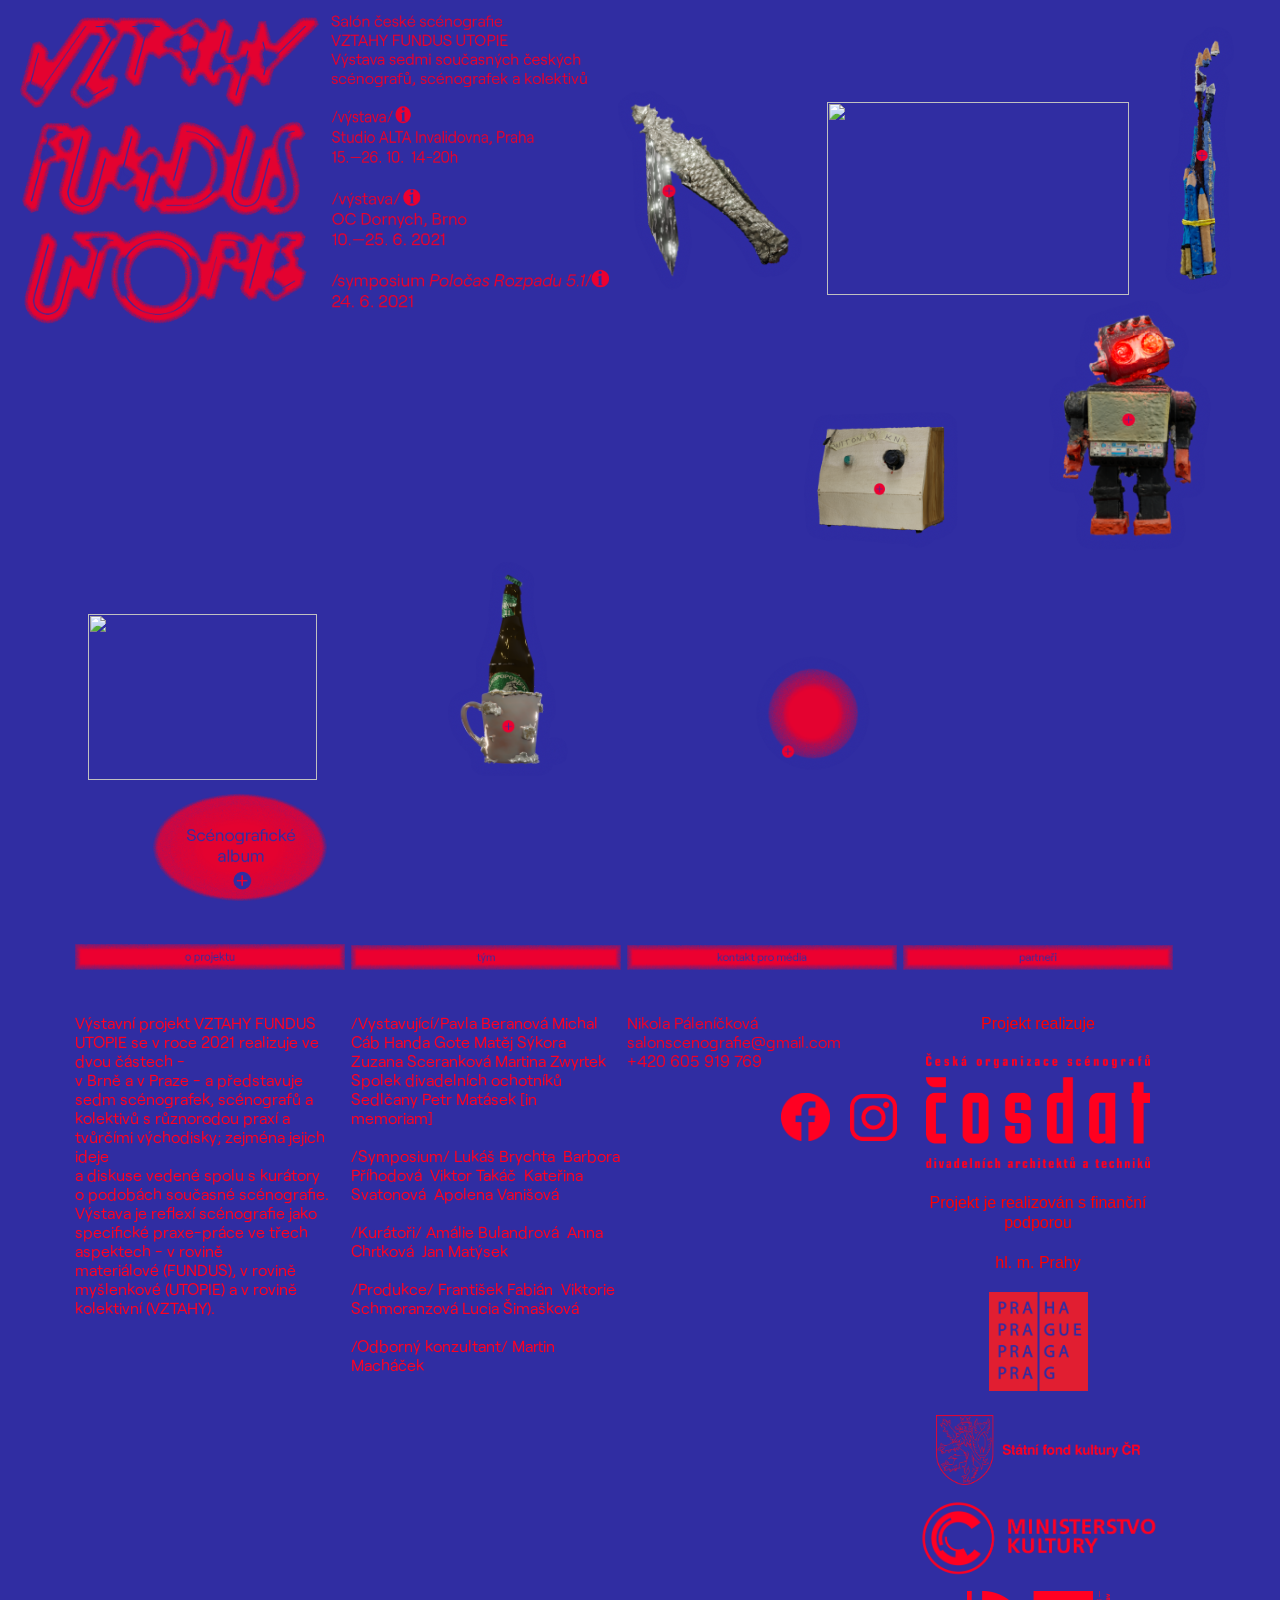
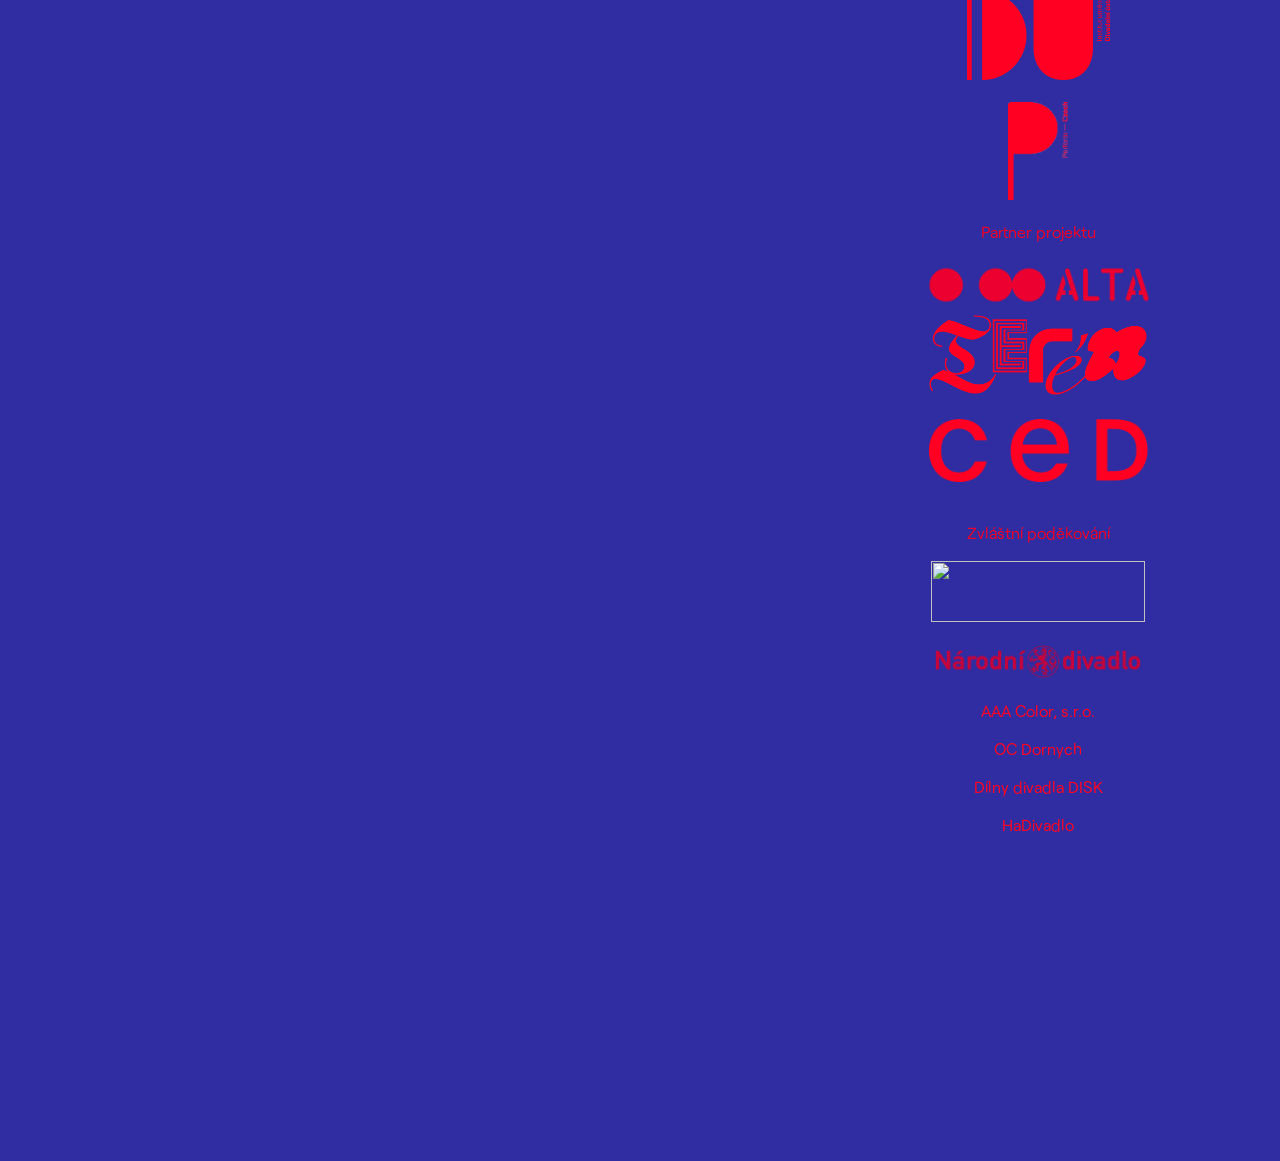
==== commit a4ca7e0c: "Add files via upload" ====
(no text change in the page or its own stylesheets)
